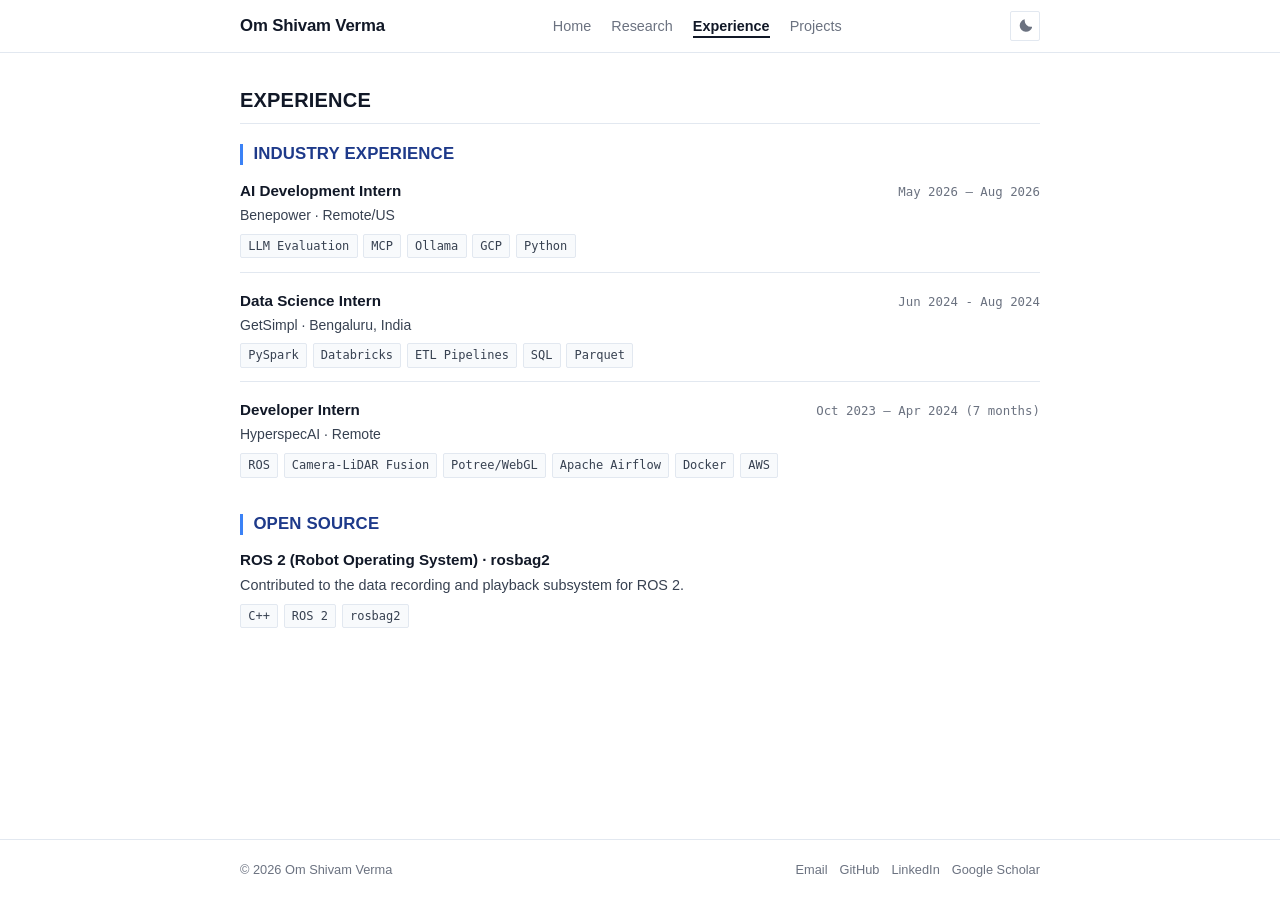
==== experience.html @ 5051c0ed "Updated the website." ====
<!DOCTYPE html>
<html lang="en">
<head>
  <meta charset="UTF-8">
  <meta name="viewport" content="width=device-width, initial-scale=1.0">
  <title>Experience | Om Shivam Verma</title>
  <meta name="description" content="Industry engineering internships and technical skills of Om Shivam Verma.">
  <link rel="stylesheet" href="assets/css/style.css">
</head>
<body>

  
  <header class="site-header">
    <div class="container nav-container">
      <a href="index.html" class="nav-brand">Om Shivam Verma</a>
      
      <nav>
        <ul class="nav-links" id="nav-links">
          <li><a href="index.html">Home</a></li>
          <li><a href="research.html">Research</a></li>
          <li><a href="experience.html" class="active">Experience</a></li>
          <li><a href="projects.html">Projects</a></li>
        </ul>
      </nav>

      <div class="nav-actions">
        <button class="theme-toggle-btn" id="theme-toggle-btn" aria-label="Toggle theme">
          <svg class="sun-icon" viewBox="0 0 24 24"><path d="M12 18a6 6 0 1 1 0-12 6 6 0 0 1 0 12zm0-2a4 4 0 1 0 0-8 4 4 0 0 0 0 8zM11 1h2v3h-2V1zm0 19h2v3h-2v-3zM3.515 4.929l1.414-1.414L7.05 5.636 5.636 7.05 3.515 4.93zM16.95 18.364l1.414-1.414 2.121 2.121-1.414 1.414-2.121-2.121zm2.121-14.85l1.414 1.415-2.121 2.121-1.414-1.414 2.121-2.121zM5.636 16.95l1.414 1.414-2.121 2.121-1.414-1.414 2.121-2.121zM23 11v2h-3v-2h3zM4 11v2H1v-2h3z"/></svg>
          <svg class="moon-icon" viewBox="0 0 24 24"><path d="M12.3 2a10 10 0 0 0-.19 2 10 10 0 0 0 10 10c.7 0 1.37-.07 2-.19A10 10 0 1 1 12.3 2z"/></svg>
        </button>
        <button class="mobile-nav-toggle" id="mobile-nav-toggle" aria-label="Toggle menu">
          <svg viewBox="0 0 24 24" fill="none" stroke="currentColor" stroke-width="2"><line x1="3" y1="12" x2="21" y2="12"></line><line x1="3" y1="6" x2="21" y2="6"></line><line x1="3" y1="18" x2="21" y2="18"></line></svg>
        </button>
      </div>
    </div>
  </header>

  
  <main>
    <div class="container">
      
      <h1 class="page-title">Experience</h1>

      
      <section class="section" style="margin-top: 0;">
        <h2 class="section-title">Industry Experience</h2>
        
        <div class="clean-list">
          
          
          <div class="entry-block">
            <div class="entry-header">
              <span class="entry-role">AI Development Intern</span>
              <span class="entry-date">May 2026 – Aug 2026</span>
            </div>
            <div class="entry-org">Benepower &middot; Remote/US</div>
            <div class="tech-box-row">
              <span class="tech-box">LLM Evaluation</span>
              <span class="tech-box">MCP</span>
              <span class="tech-box">Ollama</span>
              <span class="tech-box">GCP</span>
              <span class="tech-box">Python</span>
            </div>
          </div>

          
          <div class="entry-block">
            <div class="entry-header">
              <span class="entry-role">Data Science Intern</span>
              <span class="entry-date">Jun 2024 - Aug 2024</span>
            </div>
            <div class="entry-org">GetSimpl &middot; Bengaluru, India</div>
            <div class="tech-box-row">
              <span class="tech-box">PySpark</span>
              <span class="tech-box">Databricks</span>
              <span class="tech-box">ETL Pipelines</span>
              <span class="tech-box">SQL</span>
              <span class="tech-box">Parquet</span>
            </div>
          </div>

          
          <div class="entry-block">
            <div class="entry-header">
              <span class="entry-role">Developer Intern</span>
              <span class="entry-date">Oct 2023 – Apr 2024 (7 months)</span>
            </div>
            <div class="entry-org">HyperspecAI &middot; Remote</div>
            <div class="tech-box-row">
              <span class="tech-box">ROS</span>
              <span class="tech-box">Camera-LiDAR Fusion</span>
              <span class="tech-box">Potree/WebGL</span>
              <span class="tech-box">Apache Airflow</span>
              <span class="tech-box">Docker</span>
              <span class="tech-box">AWS</span>
            </div>
          </div>

        </div>
      </section>

      
      <section class="section">
        <h2 class="section-title">Open Source</h2>
        <div class="entry-block">
          <div class="entry-header">
            <span class="entry-role">ROS 2 (Robot Operating System) &middot; rosbag2</span>
          </div>
          <p style="font-size: 0.9rem; color: var(--text-muted); margin-bottom: 0.45rem;">
            Contributed to the data recording and playback subsystem for ROS 2.
          </p>
          <div class="tech-box-row">
            <span class="tech-box">C++</span>
            <span class="tech-box">ROS 2</span>
            <span class="tech-box">rosbag2</span>
          </div>
        </div>
      </section>

    </div>
  </main>

  
  <footer class="site-footer">
    <div class="container footer-content">
      <div>&copy; 2026 Om Shivam Verma</div>
      <div class="footer-links">
        <a href="mailto:overma3@gatech.edu">Email</a>
        <a href="https://github.com/omsv135" target="_blank" rel="noopener noreferrer">GitHub</a>
        <a href="https://linkedin.com/in/omsv135" target="_blank" rel="noopener noreferrer">LinkedIn</a>
        <a href="https://scholar.google.com/citations?user=UkRxZe0AAAAJ" target="_blank" rel="noopener noreferrer">Google Scholar</a>
      </div>
    </div>
  </footer>

  <script src="assets/js/main.js"></script>
</body>
</html>
---- assets/css/style.css ----
:root {
  --bg: #ffffff;
  --bg-subtle: #f8fafc;
  --bg-hover: #f1f5f9;
  --border: #e2e8f0;
  --border-dark: #cbd5e1;
  --text-main: #111827;
  --text-muted: #374151;
  --text-light: #6b7280;
  --link: #1d4ed8;
  --link-hover: #1e40af;
  --accent: #9a3412;
  --heading-section: #1e3a8a;
  --heading-section-bar: #3b82f6;
  --heading-section-border: var(--heading-section-bar);
  --font-sans: -apple-system, BlinkMacSystemFont, "Segoe UI", Roboto, "Helvetica Neue", Arial, sans-serif;
  --font-mono: ui-monospace, SFMono-Regular, Menlo, Monaco, Consolas, monospace;
  --max-width: 840px;
}

[data-theme="dark"] {
  --bg: #0f172a;
  --bg-subtle: #1e293b;
  --bg-hover: #334155;
  --border: #334155;
  --border-dark: #475569;
  --text-main: #f9fafb;
  --text-muted: #d1d5db;
  --text-light: #9ca3af;
  --link: #60a5fa;
  --link-hover: #93c5fd;
  --accent: #fb923c;
  --heading-section: #93c5fd;
  --heading-section-bar: #3b82f6;
  --heading-section-border: var(--heading-section-bar);
}

*, *::before, *::after {
  box-sizing: border-box;
  margin: 0;
  padding: 0;
}

html {
  font-size: 16px;
  scroll-behavior: smooth;
}

body {
  font-family: var(--font-sans);
  background-color: var(--bg);
  color: var(--text-main);
  line-height: 1.55;
  -webkit-font-smoothing: antialiased;
  min-height: 100vh;
  display: flex;
  flex-direction: column;
}

strong, b {
  font-weight: 550;
  color: var(--text-main);
}

.container {
  width: 100%;
  max-width: var(--max-width);
  margin: 0 auto;
  padding: 0 1.25rem;
}

header.site-header {
  border-bottom: 1px solid var(--border);
  background-color: var(--bg);
  position: sticky;
  top: 0;
  z-index: 50;
}

.nav-container {
  display: flex;
  align-items: center;
  justify-content: space-between;
  height: 3.25rem;
}

.nav-brand {
  font-weight: 700;
  font-size: 1.05rem;
  color: var(--text-main);
  text-decoration: none;
  letter-spacing: -0.01em;
}

.nav-links {
  display: flex;
  align-items: center;
  gap: 1.25rem;
  list-style: none;
}

.nav-links a {
  text-decoration: none;
  font-size: 0.9rem;
  color: var(--text-light);
  font-weight: 500;
  transition: color 0.15s ease;
}

.nav-links a:hover,
.nav-links a.active {
  color: var(--text-main);
  font-weight: 600;
  border-bottom: 2px solid var(--text-main);
  padding-bottom: 2px;
}

.nav-actions {
  display: flex;
  align-items: center;
  gap: 0.75rem;
}

.theme-toggle-btn {
  background: none;
  border: 1px solid var(--border);
  color: var(--text-light);
  width: 1.9rem;
  height: 1.9rem;
  display: flex;
  align-items: center;
  justify-content: center;
  cursor: pointer;
  border-radius: 2px;
  transition: background 0.15s ease, border-color 0.15s ease;
}

.theme-toggle-btn:hover {
  color: var(--text-main);
  background-color: var(--bg-subtle);
  border-color: var(--border-dark);
}

.theme-toggle-btn svg {
  width: 0.95rem;
  height: 0.95rem;
  fill: currentColor;
}

.mobile-nav-toggle {
  display: none;
  background: none;
  border: 1px solid var(--border);
  color: var(--text-main);
  padding: 0.35rem;
  border-radius: 2px;
  cursor: pointer;
}

.mobile-nav-toggle svg {
  width: 1.2rem;
  height: 1.2rem;
  display: block;
}

main {
  flex: 1 0 auto;
  padding: 2rem 0 3rem 0;
}

.page-title {
  font-size: 1.25rem;
  font-weight: 600;
  letter-spacing: 0.01em;
  text-transform: uppercase;
  color: var(--text-main);
  margin-bottom: 1.25rem;
  padding-bottom: 0.45rem;
  border-bottom: 1px solid var(--border);
}

.btn-rect {
  display: inline-flex;
  align-items: center;
  gap: 0.35rem;
  padding: 0.3rem 0.6rem;
  font-size: 0.825rem;
  font-weight: 500;
  text-decoration: none;
  background-color: var(--bg-subtle);
  color: var(--text-main);
  border: 1px solid var(--border);
  border-radius: 2px;
  transition: background-color 0.15s ease, border-color 0.15s ease, color 0.15s ease;
  line-height: 1.2;
  text-transform: none;
  letter-spacing: normal;
}

.btn-rect:hover {
  background-color: var(--bg-hover);
  border-color: var(--border-dark);
  color: var(--link);
}

.btn-rect svg {
  width: 0.9rem;
  height: 0.9rem;
  fill: currentColor;
  flex-shrink: 0;
}

.tech-box-row {
  display: flex;
  flex-wrap: wrap;
  gap: 0.35rem;
  margin-top: 0.45rem;
}

.tech-box {
  display: inline-block;
  font-family: var(--font-mono);
  font-size: 0.75rem;
  padding: 0.12rem 0.45rem;
  border: 1px solid var(--border);
  border-radius: 2px;
  background-color: var(--bg-subtle);
  color: var(--text-muted);
}

.hero {
  display: flex;
  align-items: center;
  gap: 1.5rem;
  margin-bottom: 1.5rem;
}

.hero-avatar {
  width: 135px;
  height: 135px;
  border-radius: 2px;
  object-fit: cover;
  border: 1px solid var(--border);
  flex-shrink: 0;
}

.hero-details {
  display: flex;
  flex-direction: column;
  gap: 0.25rem;
}

.hero-name {
  font-size: 1.55rem;
  font-weight: 700;
  letter-spacing: -0.02em;
  color: var(--text-main);
  line-height: 1.2;
}

.hero-title {
  font-size: 1.06rem;
  font-weight: 500;
  color: var(--text-muted);
  line-height: 1.35;
}

.social-btn-group {
  display: flex;
  align-items: center;
  flex-wrap: wrap;
  gap: 0.65rem;
  margin-top: 0.5rem;
}

.social-icon-btn {
  display: inline-flex;
  align-items: center;
  justify-content: center;
  color: var(--text-muted);
  text-decoration: none;
  padding: 0.2rem;
  transition: color 0.15s ease, transform 0.15s ease;
  line-height: 1;
}

.social-icon-btn:hover {
  color: var(--link);
  transform: translateY(-1px);
}

.social-icon-btn svg {
  width: 1.25rem;
  height: 1.25rem;
  display: block;
}

.prose {
  font-size: 0.95rem;
  color: var(--text-muted);
  line-height: 1.65;
}

.prose p {
  margin-bottom: 0.9rem;
}

.prose p:last-child {
  margin-bottom: 0;
}

.prose strong {
  color: var(--text-main);
  font-weight: 550;
}

.prose a {
  color: var(--link);
  text-decoration: none;
}

.prose a:hover {
  text-decoration: underline;
}

.statement {
  font-size: 0.95rem;
  font-weight: 550;
  color: var(--text-main);
  margin-bottom: 0.95rem;
  line-height: 1.6;
  border-left: 3px solid var(--link);
  padding-left: 0.75rem;
}

.status-note {
  font-size: 0.9rem;
  background-color: var(--bg-subtle);
  border: 1px solid var(--border);
  border-left: 3px solid var(--accent);
  padding: 0.6rem 0.85rem;
  margin: 1.15rem 0;
  color: var(--text-main);
  border-radius: 2px;
}

.section {
  margin-top: 2.25rem;
}

.section:first-child {
  margin-top: 0;
}

.section-title {
  font-size: 1.05rem;
  font-weight: 600;
  letter-spacing: 0.01em;
  color: var(--heading-section);
  text-transform: uppercase;
  margin-bottom: 0.85rem;
  padding-left: 0.65rem;
  border-left: 3px solid var(--heading-section-bar);
  line-height: 1.25;
  display: flex;
  justify-content: space-between;
  align-items: center;
  flex-wrap: wrap;
  gap: 0.5rem;
}

.news-list {
  list-style: none;
  display: flex;
  flex-direction: column;
  gap: 0.45rem;
  font-size: 0.875rem;
}

.news-item {
  display: flex;
  gap: 1.1rem;
  align-items: baseline;
}

.news-date {
  font-family: var(--font-mono);
  font-size: 0.775rem;
  color: var(--text-light);
  min-width: 75px;
  flex-shrink: 0;
}

.news-text {
  color: var(--text-muted);
  line-height: 1.45;
}

.news-text strong {
  color: var(--text-main);
}

.clean-list {
  list-style: none;
  display: flex;
  flex-direction: column;
  gap: 1rem;
}

.entry-block {
  padding-bottom: 0.85rem;
  border-bottom: 1px solid var(--border);
}

.entry-block:last-child {
  border-bottom: none;
  padding-bottom: 0;
}

.entry-header {
  display: flex;
  justify-content: space-between;
  align-items: baseline;
  flex-wrap: wrap;
  gap: 0.4rem;
  margin-bottom: 0.15rem;
}

.entry-role {
  font-size: 0.95rem;
  font-weight: 650;
  color: var(--text-main);
}

#teaching .entry-role {
  font-weight: 400;
}

.entry-org {
  font-weight: 500;
  font-size: 0.875rem;
  color: var(--text-muted);
}

.entry-date {
  font-family: var(--font-mono);
  font-size: 0.775rem;
  color: var(--text-light);
}

.pub-item {
  display: flex;
  gap: 1.15rem;
  align-items: flex-start;
  padding-bottom: 1.25rem;
  border-bottom: 1px solid var(--border);
}

.pub-item:last-child {
  border-bottom: none;
  padding-bottom: 0;
}

.pub-thumb {
  width: 145px;
  height: 110px;
  object-fit: contain;
  background-color: var(--bg-subtle);
  border: 1px solid var(--border);
  border-radius: 2px;
  flex-shrink: 0;
}

.pub-details {
  display: flex;
  flex-direction: column;
  gap: 0.2rem;
  font-size: 0.875rem;
}

.pub-title {
  font-size: 0.95rem;
  font-weight: 550;
  color: var(--text-main);
  line-height: 1.35;
}

.pub-authors {
  color: var(--text-muted);
}

.pub-authors strong {
  color: var(--text-main);
}

.pub-venue {
  color: var(--accent);
  font-weight: 500;
  font-size: 0.85rem;
}

.item-links {
  display: flex;
  flex-wrap: wrap;
  gap: 0.4rem;
  margin-top: 0.4rem;
}

.projects-list {
  display: flex;
  flex-direction: column;
  gap: 1.25rem;
}

.project-item {
  display: flex;
  gap: 1.15rem;
  padding-bottom: 1.25rem;
  border-bottom: 1px solid var(--border);
}

.project-item:last-child {
  border-bottom: none;
  padding-bottom: 0;
}

.project-img {
  width: 145px;
  height: 110px;
  object-fit: cover;
  border: 1px solid var(--border);
  border-radius: 2px;
  flex-shrink: 0;
}

.project-details {
  display: flex;
  flex-direction: column;
  gap: 0.2rem;
  font-size: 0.875rem;
}

.project-header-inline {
  display: flex;
  align-items: center;
  gap: 0.45rem;
  flex-wrap: wrap;
}

.project-icon-link {
  display: inline-flex;
  align-items: center;
  color: var(--text-muted);
  text-decoration: none;
  transition: color 0.15s ease, transform 0.15s ease;
  line-height: 1;
}

.project-icon-link:hover {
  color: var(--link);
  transform: translateY(-1px);
}

.project-icon-link svg {
  width: 0.95rem;
  height: 0.95rem;
  display: block;
  fill: currentColor;
}

.project-title {
  font-size: 0.95rem;
  font-weight: 650;
  color: var(--text-main);
}

.project-badge {
  font-size: 0.75rem;
  color: var(--accent);
  font-weight: 600;
}

.project-desc {
  color: var(--text-muted);
  line-height: 1.45;
  margin-top: 0.1rem;
}

footer.site-footer {
  margin-top: auto;
  border-top: 1px solid var(--border);
  padding: 1.25rem 0;
  font-size: 0.8rem;
  color: var(--text-light);
}

.footer-content {
  display: flex;
  justify-content: space-between;
  align-items: center;
  flex-wrap: wrap;
  gap: 0.5rem;
}

.footer-links {
  display: flex;
  gap: 0.75rem;
}

.footer-links a {
  color: var(--text-light);
  text-decoration: none;
}

.footer-links a:hover {
  color: var(--text-main);
}

@media (max-width: 640px) {
  .hero {
    flex-direction: column;
    align-items: flex-start;
    gap: 0.85rem;
  }

  .pub-item, .project-item {
    flex-direction: column;
  }

  .pub-thumb, .project-img {
    width: 100%;
    height: 160px;
  }

  .nav-links {
    display: none;
    position: absolute;
    top: 3.25rem;
    left: 0;
    right: 0;
    background-color: var(--bg);
    border-bottom: 1px solid var(--border);
    flex-direction: column;
    padding: 0.85rem 1.15rem;
    gap: 0.65rem;
  }

  .nav-links.show {
    display: flex;
  }

  .mobile-nav-toggle {
    display: block;
  }
}
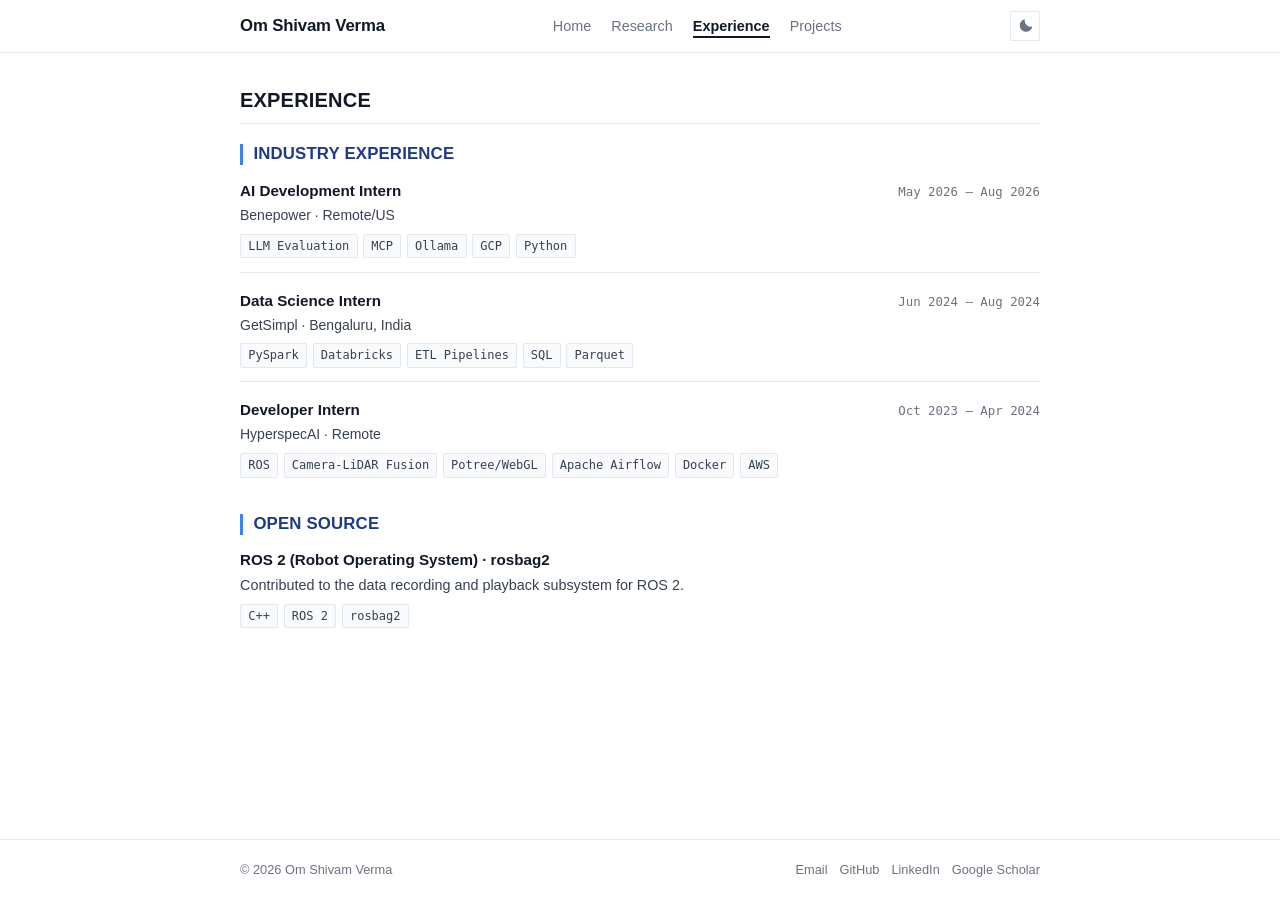
==== commit 466a3dde: "Fixed minor errors." ====
--- a/experience.html
+++ b/experience.html
@@ -4,7 +4,7 @@
   <meta charset="UTF-8">
   <meta name="viewport" content="width=device-width, initial-scale=1.0">
   <title>Experience | Om Shivam Verma</title>
-  <meta name="description" content="Industry engineering internships and technical skills of Om Shivam Verma.">
+  <meta name="description" content="Industry engineering internships and open-source contributions of Om Shivam Verma.">
   <link rel="stylesheet" href="assets/css/style.css">
 </head>
 <body>
@@ -67,7 +67,7 @@
           <div class="entry-block">
             <div class="entry-header">
               <span class="entry-role">Data Science Intern</span>
-              <span class="entry-date">Jun 2024 - Aug 2024</span>
+              <span class="entry-date">Jun 2024 – Aug 2024</span>
             </div>
             <div class="entry-org">GetSimpl &middot; Bengaluru, India</div>
             <div class="tech-box-row">
@@ -83,7 +83,7 @@
           <div class="entry-block">
             <div class="entry-header">
               <span class="entry-role">Developer Intern</span>
-              <span class="entry-date">Oct 2023 – Apr 2024 (7 months)</span>
+              <span class="entry-date">Oct 2023 – Apr 2024</span>
             </div>
             <div class="entry-org">HyperspecAI &middot; Remote</div>
             <div class="tech-box-row">
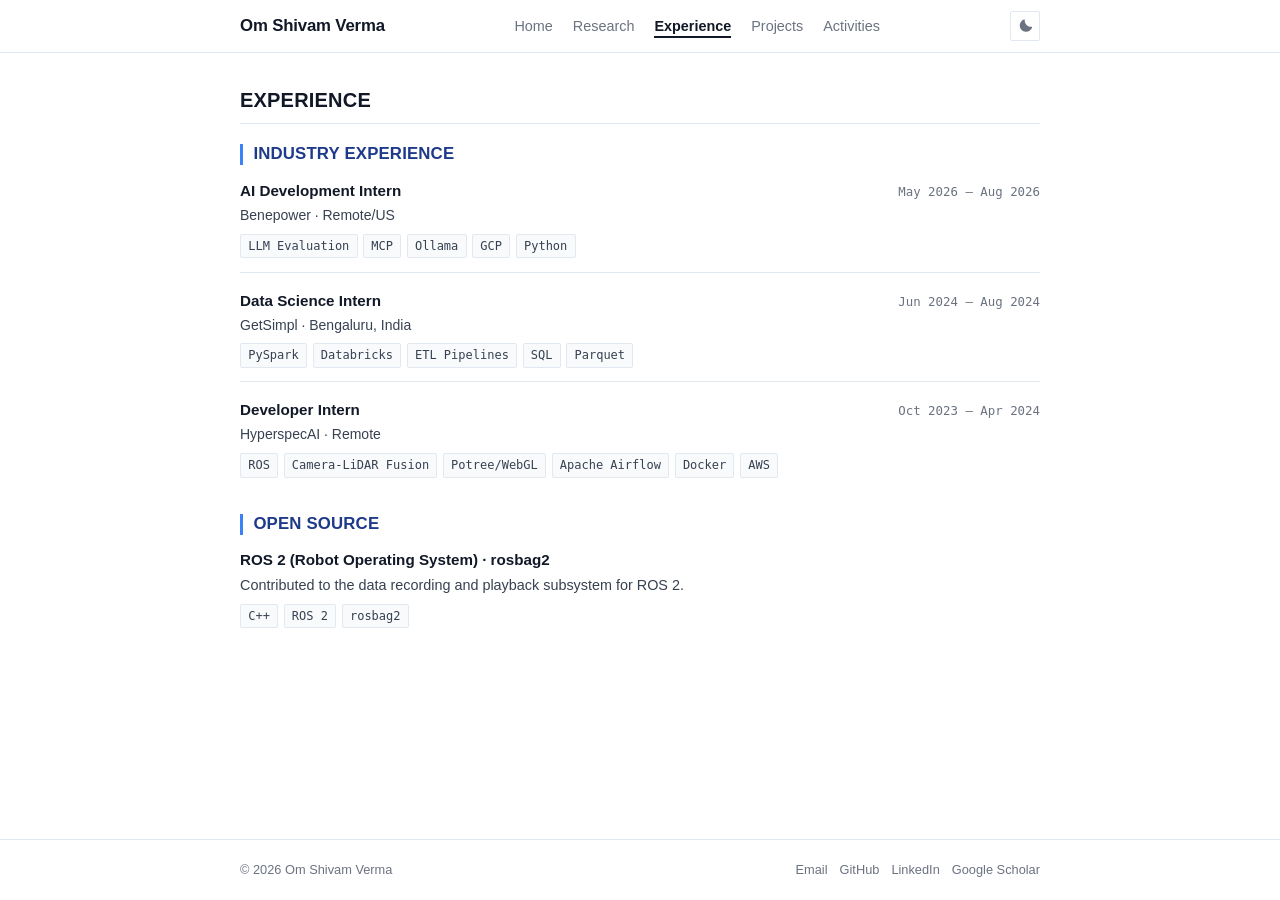
==== commit 8e069e9f: "Added activities page, added icon, edited index page text." ====
--- a/experience.html
+++ b/experience.html
@@ -4,7 +4,18 @@
   <meta charset="UTF-8">
   <meta name="viewport" content="width=device-width, initial-scale=1.0">
   <title>Experience | Om Shivam Verma</title>
-  <meta name="description" content="Industry engineering internships and open-source contributions of Om Shivam Verma.">
+  <meta name="description" content="Industry internships of Om Shivam Verma.">
+  <link rel="canonical" href="https://omsv135.github.io/experience.html">
+  <meta property="og:title" content="Experience | Om Shivam Verma">
+  <meta property="og:description" content="Industry internships of Om Shivam Verma.">
+  <meta property="og:url" content="https://omsv135.github.io/experience.html">
+  <meta property="og:type" content="website">
+  <meta property="og:image" content="https://omsv135.github.io/assets/images/myphoto_Sept2026.jpg">
+  <meta name="twitter:card" content="summary">
+  <meta name="twitter:title" content="Experience | Om Shivam Verma">
+  <meta name="twitter:description" content="Industry internships of Om Shivam Verma.">
+  <meta name="twitter:image" content="https://omsv135.github.io/assets/images/myphoto_Sept2026.jpg">
+  <link rel="icon" type="image/png" href="assets/images/icon.png">
   <link rel="stylesheet" href="assets/css/style.css">
 </head>
 <body>
@@ -20,6 +31,7 @@
           <li><a href="research.html">Research</a></li>
           <li><a href="experience.html" class="active">Experience</a></li>
           <li><a href="projects.html">Projects</a></li>
+          <li><a href="activities.html">Activities</a></li>
         </ul>
       </nav>
 
--- a/assets/css/style.css
+++ b/assets/css/style.css
@@ -616,6 +616,51 @@
   color: var(--text-main);
 }
 
+.activity-photo-wrap {
+  margin-top: 0.75rem;
+  border-radius: 2px;
+  overflow: hidden;
+  border: 1px solid var(--border);
+}
+
+.activity-photo {
+  width: 100%;
+  height: auto;
+  max-height: 420px;
+  object-fit: cover;
+  display: block;
+}
+
+.photo-grid {
+  display: grid;
+  grid-template-columns: 1fr 1fr;
+  gap: 0.85rem;
+  margin-top: 0.75rem;
+}
+
+.photo-card {
+  border: 1px solid var(--border);
+  border-radius: 2px;
+  overflow: hidden;
+  background-color: var(--bg-subtle);
+}
+
+.photo-card img {
+  width: 100%;
+  height: 240px;
+  object-fit: cover;
+  display: block;
+}
+
+.photo-caption {
+  display: block;
+  font-size: 0.775rem;
+  color: var(--text-light);
+  padding: 0.35rem 0.55rem;
+  background-color: var(--bg-subtle);
+  border-top: 1px solid var(--border);
+}
+
 @media (max-width: 640px) {
   .hero {
     flex-direction: column;
@@ -630,6 +675,10 @@
   .pub-thumb, .project-img {
     width: 100%;
     height: 160px;
+  }
+
+  .photo-grid {
+    grid-template-columns: 1fr;
   }
 
   .nav-links {
